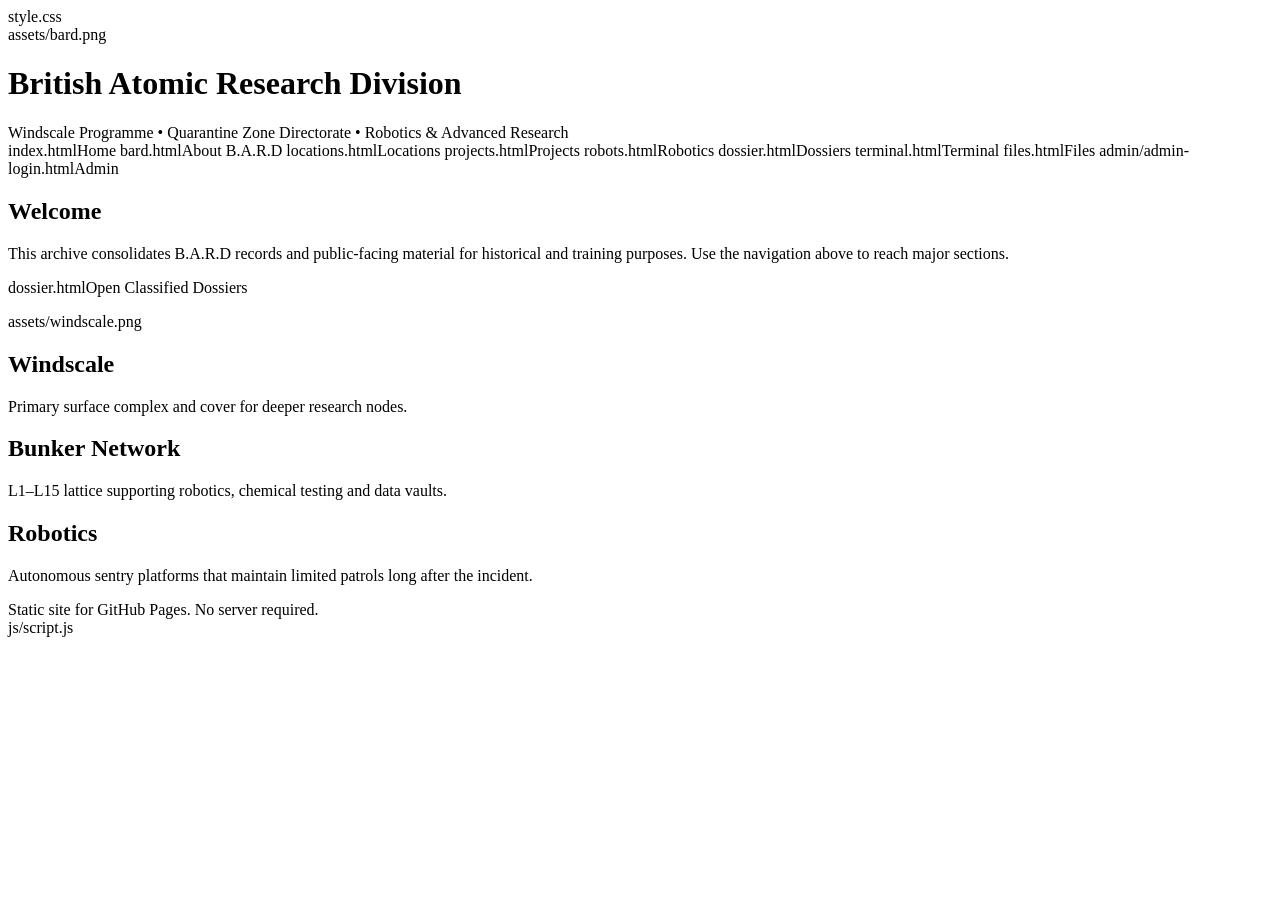
==== index.html @ 35c02854 "Update index.html" ====
<!DOCTYPE html>
<html lang="en">
<head>
<meta charset="UTF-8">
<meta name="viewport" content="width=device-width, initial-scale=1">
<title>British Atomic Research Division — Main Archive</title>
style.css
</head>

<body>
<div class="wrap">

  <header>
    <div class="logodiv">
      assets/bard.png
    </div>
    <div>
      <h1>British Atomic Research Division</h1>
      <div class="sub">Windscale Programme • Quarantine Zone Directorate • Robotics & Advanced Research</div>
    </div>
  </header>

  <!-- ✅ FIXED NAVIGATION BAR -->
  <nav>
    index.htmlHome</a>
    bard.htmlAbout B.A.R.D</a>
    locations.htmlLocations</a>
    projects.htmlProjects</a>
    robots.htmlRobotics</a>
    dossier.htmlDossiers</a>
    terminal.htmlTerminal</a>
    files.htmlFiles</a> <!-- ✅ NEW WORKING LINK -->
    admin/admin-login.htmlAdmin</a>
  </nav>
  <!-- END NAV -->

  <div class="panel grid2">
    <div>
      <h2>Welcome</h2>
      <p>This archive consolidates B.A.R.D records and public‑facing material for historical and training purposes. Use the navigation above to reach major sections.</p>
      <p>dossier.htmlOpen Classified Dossiers</a></p>
    </div>
    <div>
      assets/windscale.png
    </div>
  </div>

  <div class="panel grid3">
    <div>
      <h2>Windscale</h2>
      <p>Primary surface complex and cover for deeper research nodes.</p>
    </div>
    <div>
      <h2>Bunker Network</h2>
      <p>L1–L15 lattice supporting robotics, chemical testing and data vaults.</p>
    </div>
    <div>
      <h2>Robotics</h2>
      <p>Autonomous sentry platforms that maintain limited patrols long after the incident.</p>
    </div>
  </div>

  <div class="meta">Static site for GitHub Pages. No server required.</div>

</div>

js/script.js</script>
</body>
</html>
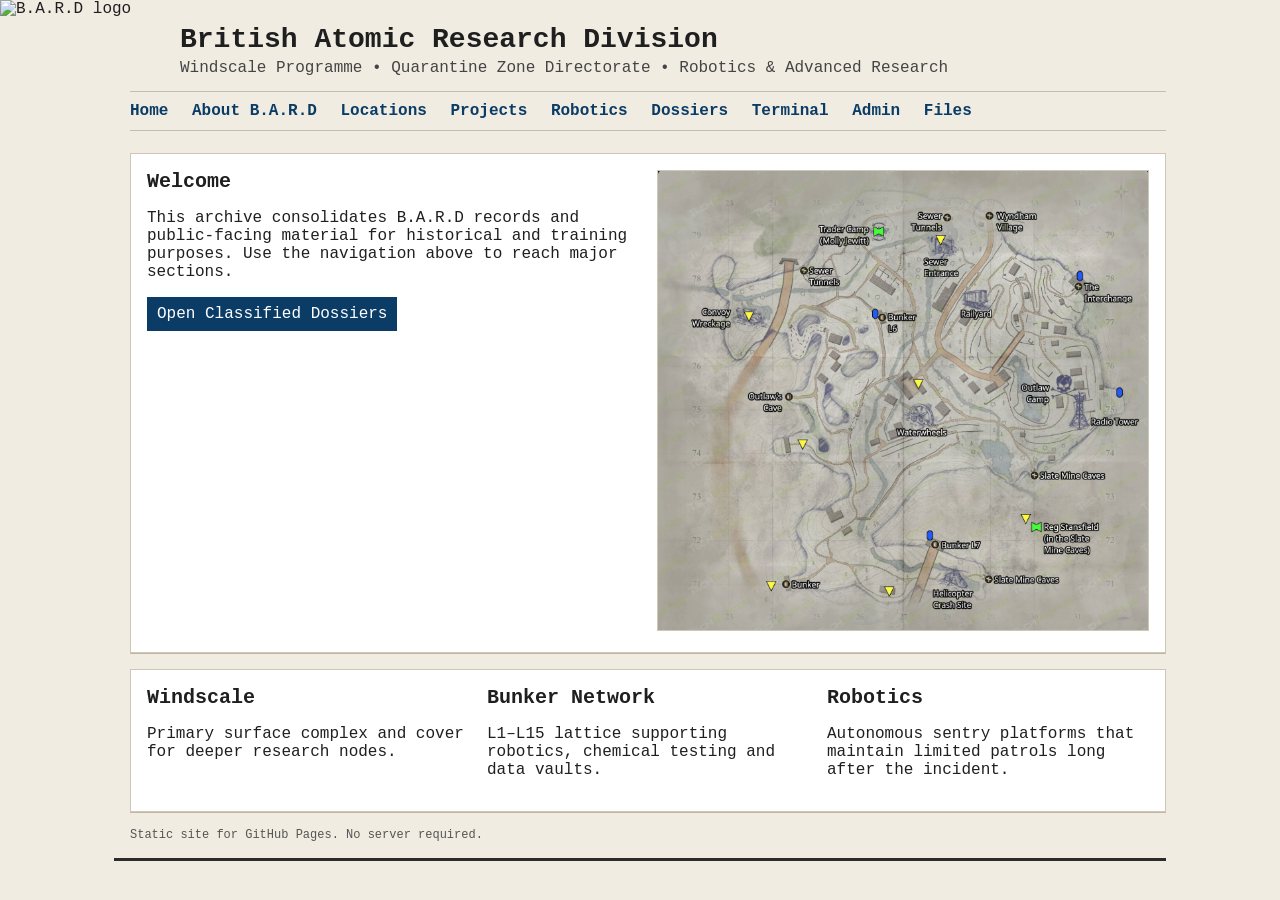
==== commit ffb88ef6: "Update index.html files Index" ====
--- a/index.html
+++ b/index.html
@@ -1,69 +1,58 @@
 <!DOCTYPE html>
-<html lang="en">
-<head>
-<meta charset="UTF-8">
-<meta name="viewport" content="width=device-width, initial-scale=1">
+<html lang="en"><head>
+<meta charset="UTF-8"><meta name="viewport" content="width=device-width, initial-scale=1">
 <title>British Atomic Research Division — Main Archive</title>
-style.css
-</head>
+<link rel="stylesheet" href="style.css">
+</head><body>
+  <div class="wrap">
+    <header>
+      <div class="logodiv">
+      <img src="assets/bard.png" class="logo" alt="B.A.R.D logo">
+      </div>
+      <div>
+        <h1>British Atomic Research Division</h1>
+        <div class="sub">Windscale Programme • Quarantine Zone Directorate • Robotics & Advanced Research</div>
+      </di
+    </header>
+    <nav>
+      <a href="index.html">Home</a>
+      <a href="bard.html">About B.A.R.D</a>
+      <a href="locations.html">Locations</a>
+      <a href="projects.html">Projects</a>
+      <a href="robots.html">Robotics</a>
+      <a href="dossier.html">Dossiers</a>
+      <a href="terminal.html">Terminal</a>
+      <a href="admin/admin-login.html">Admin</a>
+      <a href="files/files.html">Files</a>
+    </nav>
 
-<body>
-<div class="wrap">
+    <div class="panel grid2">
+      <div>
+        <h2>Welcome</h2>
+        <p>This archive consolidates B.A.R.D records and public‑facing material for historical and training purposes. Use the navigation above to reach major sections.</p>
+        <p><a class="btn" href="dossier.html">Open Classified Dossiers</a></p>
+      </div>
+      <div>
+        <img src="assets/windscale.png" class="fit" alt="Windscale / Interchange placeholder">
+      </div>
+    </div>
 
-  <header>
-    <div class="logodiv">
-      assets/bard.png
+    <div class="panel grid3">
+      <div>
+        <h2>Windscale</h2>
+        <p>Primary surface complex and cover for deeper research nodes.</p>
+      </div>
+      <div>
+        <h2>Bunker Network</h2>
+        <p>L1–L15 lattice supporting robotics, chemical testing and data vaults.</p>
+      </div>
+      <div>
+        <h2>Robotics</h2>
+        <p>Autonomous sentry platforms that maintain limited patrols long after the incident.</p>
+      </div>
     </div>
-    <div>
-      <h1>British Atomic Research Division</h1>
-      <div class="sub">Windscale Programme • Quarantine Zone Directorate • Robotics & Advanced Research</div>
-    </div>
-  </header>
 
-  <!-- ✅ FIXED NAVIGATION BAR -->
-  <nav>
-    index.htmlHome</a>
-    bard.htmlAbout B.A.R.D</a>
-    locations.htmlLocations</a>
-    projects.htmlProjects</a>
-    robots.htmlRobotics</a>
-    dossier.htmlDossiers</a>
-    terminal.htmlTerminal</a>
-    files.htmlFiles</a> <!-- ✅ NEW WORKING LINK -->
-    admin/admin-login.htmlAdmin</a>
-  </nav>
-  <!-- END NAV -->
-
-  <div class="panel grid2">
-    <div>
-      <h2>Welcome</h2>
-      <p>This archive consolidates B.A.R.D records and public‑facing material for historical and training purposes. Use the navigation above to reach major sections.</p>
-      <p>dossier.htmlOpen Classified Dossiers</a></p>
-    </div>
-    <div>
-      assets/windscale.png
-    </div>
+    <div class="meta">Static site for GitHub Pages. No server required.</div>
   </div>
-
-  <div class="panel grid3">
-    <div>
-      <h2>Windscale</h2>
-      <p>Primary surface complex and cover for deeper research nodes.</p>
-    </div>
-    <div>
-      <h2>Bunker Network</h2>
-      <p>L1–L15 lattice supporting robotics, chemical testing and data vaults.</p>
-    </div>
-    <div>
-      <h2>Robotics</h2>
-      <p>Autonomous sentry platforms that maintain limited patrols long after the incident.</p>
-    </div>
-  </div>
-
-  <div class="meta">Static site for GitHub Pages. No server required.</div>
-
-</div>
-
-js/script.js</script>
-</body>
-</html>
+<script src="js/script.js" defer></script>
+</body></html>
--- a/style.css
+++ b/style.css
@@ -0,0 +1,31 @@
+:root{--ink:#1f1f1f;--paper:#f0ece2;--accent:#0b3c66;--grid:#c5bfae;--stamp:#b21f2d}
+*{box-sizing:border-box}
+html,body{height:100%}
+body{font-family:"Courier New",monospace;margin:0;background:var(--paper);color:var(--ink)}
+.wrap{max-width:1100px;margin:0 auto;padding:24px}
+header{display:flex;align-items:center;gap:16px;border-bottom:3px solid #2b2b2b;padding-bottom:16px}
+header img.logo{height: 100px;
+    position: relative;
+    position: absolute;
+    top: 0;
+    left: 0;}
+header div.logodev{position: fixed; top: 0; left: 0; width: 100%}
+header h1{margin:0;font-size:28px;padding-left: 50px;}
+.sub{color:#444;margin-top:4px;padding-left: 50px}
+nav{margin:14px 0 22px;border-top:1px solid var(--grid);border-bottom:1px solid var(--grid);padding:10px 0}
+nav a{color:var(--accent);text-decoration:none;font-weight:700;margin-right:14px}
+.panel{background:#fff;border:1px solid #cfc7b6;box-shadow:0 1px 0 #bfb7a4;padding:16px;margin:0 0 16px}
+.panel h2{margin:0 0 8px;font-size:20px}
+.grid2{display:grid;grid-template-columns:1fr 1fr;gap:18px}
+.grid3{display:grid;grid-template-columns:1fr 1fr 1fr;gap:18px}
+img.fit{max-width:100%;height:auto;border:1px solid #cfc7b6}
+.stamp{display:inline-block;background:var(--stamp);color:#fff;font-weight:800;padding:2px 8px;letter-spacing:.08em}
+.btn{display:inline-block;background:var(--accent);color:#fff;padding:8px 10px;text-decoration:none}
+.note{background:#fff8d9;border-left:4px solid #e0b800;padding:10px}
+.meta{font-size:12px;color:#555}
+.table{width:100%;border-collapse:collapse}
+.table th,.table td{border:1px solid #cfc7b6;padding:8px;text-align:left}
+.table th{background:#f6f3ea}
+.redact{background:#000;color:#000;border-radius:2px;padding:0 4px}
+code{background:#fff3cd;padding:2px 4px}
+@media(max-width:900px){.grid2,.grid3{grid-template-columns:1fr}}
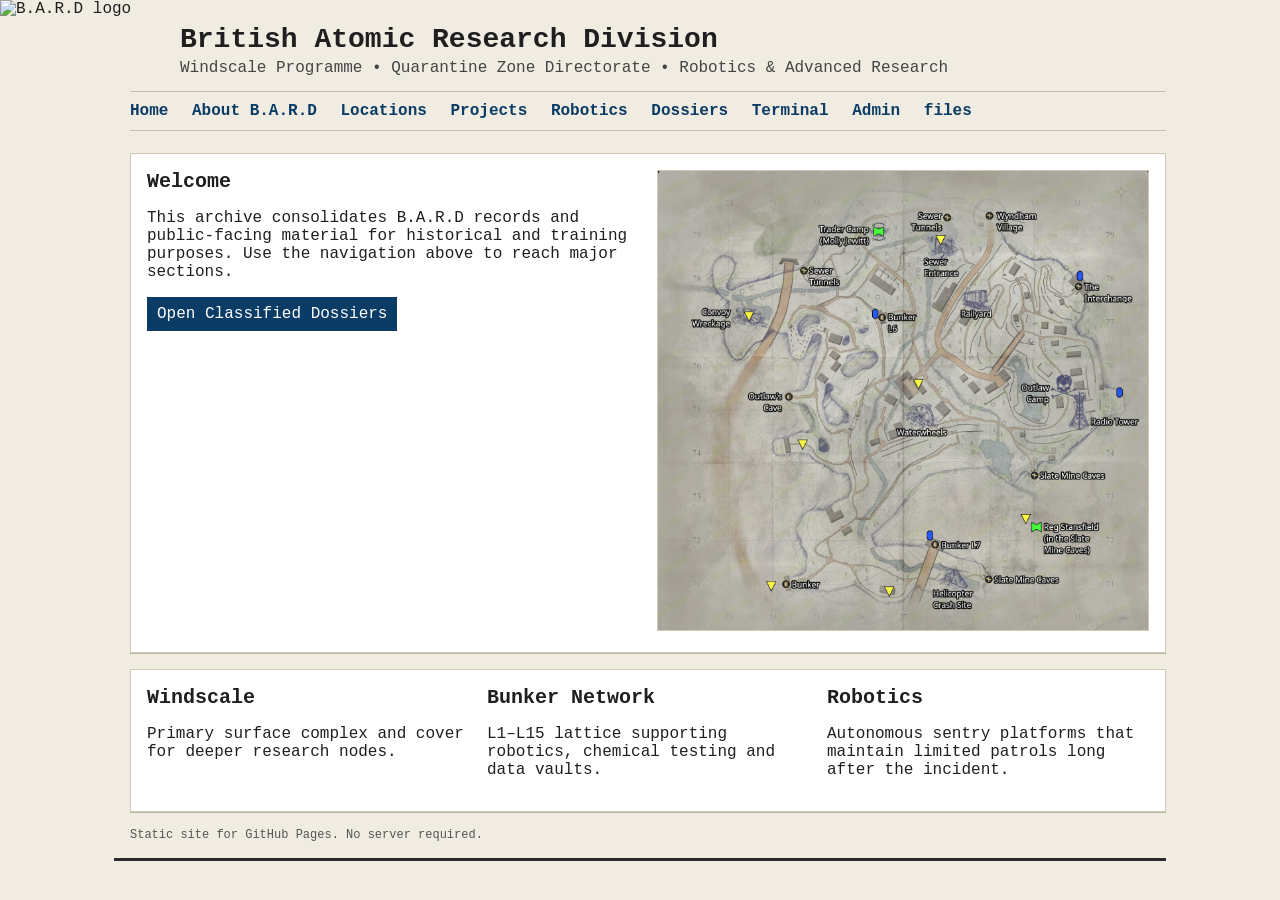
==== commit 76a4cc2f: "Update index.html" ====
--- a/index.html
+++ b/index.html
@@ -23,7 +23,7 @@
       <a href="dossier.html">Dossiers</a>
       <a href="terminal.html">Terminal</a>
       <a href="admin/admin-login.html">Admin</a>
-      <a href="files/files.html">Files</a>
+      <a href="files/files.html">files</a>
     </nav>
 
     <div class="panel grid2">
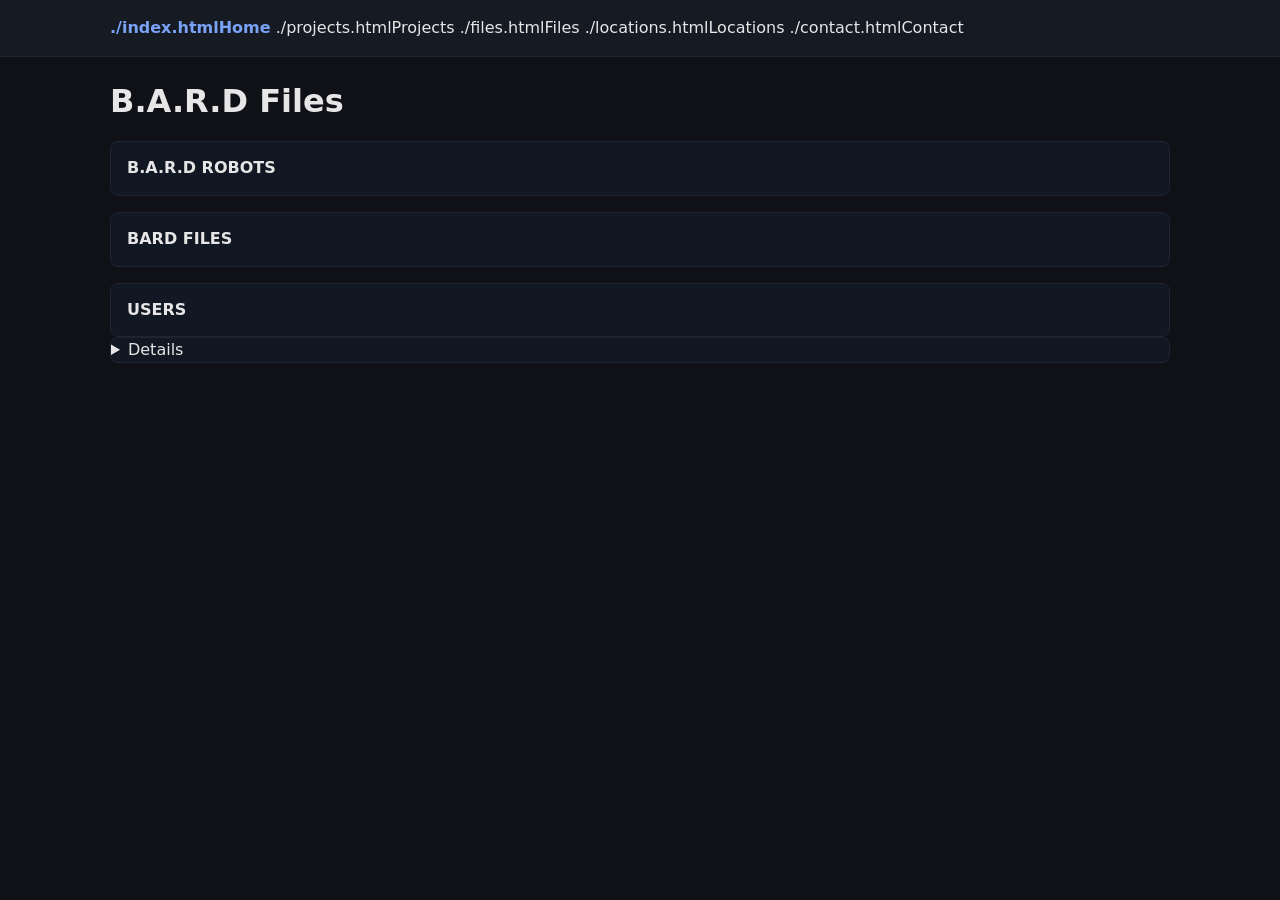
==== commit 7ce1b97e: "Update index.html" ====
--- a/index.html
+++ b/index.html
@@ -1,58 +1,159 @@
 <!DOCTYPE html>
-<html lang="en"><head>
-<meta charset="UTF-8"><meta name="viewport" content="width=device-width, initial-scale=1">
-<title>British Atomic Research Division — Main Archive</title>
-<link rel="stylesheet" href="style.css">
-</head><body>
-  <div class="wrap">
-    <header>
-      <div class="logodiv">
-      <img src="assets/bard.png" class="logo" alt="B.A.R.D logo">
+<html lang="en">
+<head>
+  <meta charset="utf-8" />
+  <meta name="viewport" content="width=device-width, initial-scale=1" />
+  <title>B.A.R.D – Files</title>
+
+  <style>
+    :root {
+      --bg:#0f1117; --panel:#151a23; --line:#1f2430; --ink:#e6e6e6;
+      --muted:#aab2c0; --brand:#7aa2f7; --accent:#89d185; --hover:#1a2230;
+    }
+    * { box-sizing: border-box; }
+    body { margin:0; background:var(--bg); color:var(--ink);
+      font-family: system-ui, -apple-system, Segoe UI, Roboto, Ubuntu, Cantarell, Arial, "Noto Sans";
+      line-height:1.5;
+    }
+    header { position: sticky; top:0; z-index:10; background:#151a23; border-bottom:1px solid var(--line); }
+    .wrap { max-width:1100px; margin:0 auto; padding:1rem 1.25rem; }
+    .brand { font-weight:700; color:var(--brand); text-decoration:none; }
+    nav { margin-top:.5rem; display:flex; gap:.65rem; flex-wrap:wrap; }
+    nav a { color:var(--muted); text-decoration:none; padding:.35rem .6rem; border-radius:.35rem; }
+    nav a:hover { color:var(--ink); background:var(--hover); }
+    nav a[aria-current="page"] { color:var(--ink); background:#1f2a3d; border:1px solid #2a3850; }
+
+    main { padding:2rem 1.25rem; }
+    h1 { margin:.25rem 0 1rem; font-size:clamp(1.6rem,2.5vw,2rem); }
+
+    /* Panels */
+    .panel { background:var(--panel); border:1px solid var(--line);
+      border-radius:.6rem; padding:1rem; }
+
+    /* Collapsible lists */
+    details.group { border:1px solid var(--line); border-radius:.5rem; background:#121823; }
+    details.group + details.group { margin-top:1rem; }
+    details.group > summary {
+      list-style:none; cursor:pointer; padding: .9rem 1rem; font-weight:600;
+      color:var(--ink);
+    }
+    details.group > summary::-webkit-details-marker { display:none; }
+    details.group[open] > summary { background:#141b27; border-bottom:1px solid var(--line); }
+
+    .group-body { padding:1rem; }
+
+    /* Nested robot entries */
+    details.robot { border:1px dashed var(--line); border-radius:.5rem; }
+    details.robot + details.robot { margin-top:.75rem; }
+    details.robot > summary {
+      list-style:none; cursor:pointer; padding:.6rem .75rem; font-weight:600; color:var(--accent);
+    }
+    details.robot > summary::-webkit-details-marker { display:none; }
+    .entry { padding:.75rem .9rem 1rem; color:var(--ink); }
+    .entry dl { margin:0; display:grid; grid-template-columns: 160px 1fr; gap:.35rem .75rem; }
+    .entry dt { color:var(--muted); }
+    .entry dd { margin:0; }
+
+    /* Simple lists of files/links */
+    .linklist { display:grid; gap:.5rem; }
+    .linklist a {
+      color:var(--accent); text-decoration:none; padding:.45rem .6rem; border-radius:.35rem;
+    }
+    .linklist a:hover { background:var(--hover); }
+
+    /* Small label */
+    .tag { display:inline-block; color:var(--muted); font-size:.85rem; }
+  </style>
+</head>
+
+<body>
+  <header>
+    <div class="wrap">
+      <a class="brand" href="./index.html aria-label="Primary">
+        ./index.htmlHome</a>
+        ./projects.htmlProjects</a>
+        ./files.htmlFiles</a>
+        ./locations.htmlLocations</a>
+        ./contact.htmlContact</a>
+      </nav>
+    </div>
+  </header>
+
+  <main class="wrap">
+    <h1>B.A.R.D Files</h1>
+
+    <!-- ========== B.A.R.D ROBOTS ========== -->
+    <details class="group" id="bard-robots">
+      <summary>B.A.R.D ROBOTS</summary>
+      <div class="group-body">
+
+        <!-- Robot entry – duplicate this block per robot -->
+        <details class="robot">
+          <summary>Robot – NAME</summary>
+          <div class="entry">
+            <dl>
+              <dt>Robot type</dt>
+              <dd></dd>
+
+              <dt>Robot information</dt>
+              <dd></dd>
+            </dl>
+          </div>
+        </details>
+
+        <!-- Example additional empty entries (safe to duplicate/remove) -->
+        <details class="robot">
+          <summary>Robot – NAME</summary>
+          <div class="entry">
+            <dl>
+              <dt>Robot type</dt><dd></dd>
+              <dt>Robot information</dt><dd></dd>
+            </dl>
+          </div>
+        </details>
+
       </div>
-      <div>
-        <h1>British Atomic Research Division</h1>
-        <div class="sub">Windscale Programme • Quarantine Zone Directorate • Robotics & Advanced Research</div>
-      </di
-    </header>
-    <nav>
-      <a href="index.html">Home</a>
-      <a href="bard.html">About B.A.R.D</a>
-      <a href="locations.html">Locations</a>
-      <a href="projects.html">Projects</a>
-      <a href="robots.html">Robotics</a>
-      <a href="dossier.html">Dossiers</a>
-      <a href="terminal.html">Terminal</a>
-      <a href="admin/admin-login.html">Admin</a>
-      <a href="files/files.html">files</a>
-    </nav>
+    </details>
 
-    <div class="panel grid2">
-      <div>
-        <h2>Welcome</h2>
-        <p>This archive consolidates B.A.R.D records and public‑facing material for historical and training purposes. Use the navigation above to reach major sections.</p>
-        <p><a class="btn" href="dossier.html">Open Classified Dossiers</a></p>
+    <!-- ========== BARD FILES (general docs) ========== -->
+    <details class="group" id="bard-files">
+      <summary>BARD FILES</summary>
+      <div class="group-body">
+        <div class="linklist">
+          <!-- Replace with real paths/files -->
+          ./assets/docs/overview.pdfoverview.pdf</a>
+          ./assets/docs/specs.mdspecs.md</a>
+          ./syllabus.htmlsyllabus.html</a>
+        </div>
       </div>
-      <div>
-        <img src="assets/windscale.png" class="fit" alt="Windscale / Interchange placeholder">
+    </details>
+
+    <!-- ========== USERS (internal) ========== -->
+    <details class="group" id="users">
+      <summary>USERS</summary>
+      <div class="group-body">
+        <div class="linklist">
+          <!-- Add your internal user docs here -->
+          ./assets/users/index.htmldirectory</a>
+          <a href="./assets/userssvaccess.csv</a>
+        </div>
+        <span class="tag">Internal</span>
       </div>
-    </div>
+    </details>
 
-    <div class="panel grid3">
-      <div>
-        <h2>Windscale</h2>
-        <p>Primary surface complex and cover for deeper research nodes.</p>
+    <!-- ========== PROJECTS (lore) ========== -->
+    <details class="group" id="projects">
+      <summary>PROJECTS</summary>
+      <div class="group-body">
+        <div class="linklist">
+          <!-- Link to project write-ups -->
+          ./projects.html#currentcurrent projects</a>
+          ./assets/projects/roadmap.mdroadmap.md</a>
+          ./assets/projects/archive/archive/</a>
+        </div>
       </div>
-      <div>
-        <h2>Bunker Network</h2>
-        <p>L1–L15 lattice supporting robotics, chemical testing and data vaults.</p>
-      </div>
-      <div>
-        <h2>Robotics</h2>
-        <p>Autonomous sentry platforms that maintain limited patrols long after the incident.</p>
-      </div>
-    </div>
+    </details>
 
-    <div class="meta">Static site for GitHub Pages. No server required.</div>
-  </div>
-<script src="js/script.js" defer></script>
-</body></html>
+  </main>
+</body>
+</html>
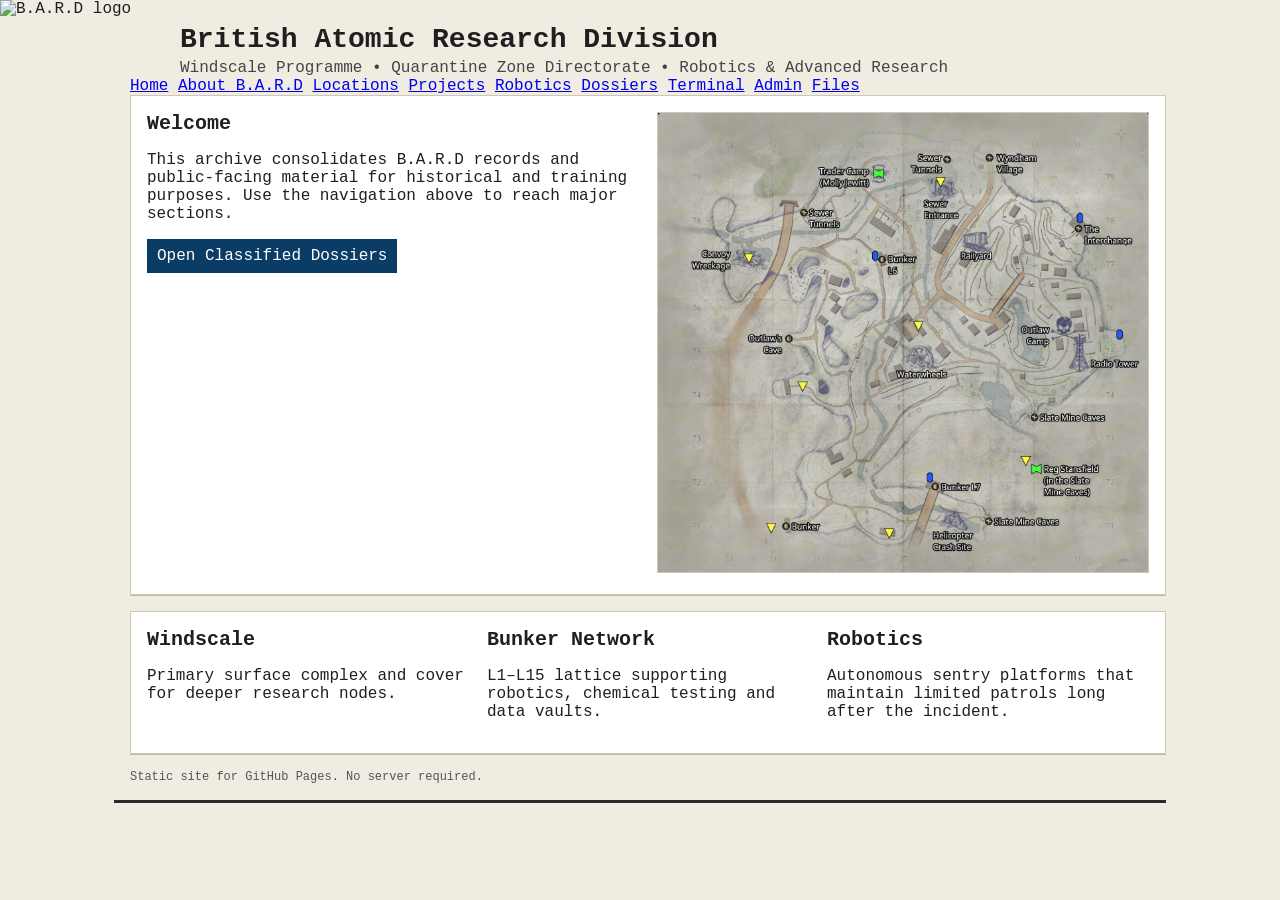
==== commit e9b59d76: "Update index.html" ====
--- a/index.html
+++ b/index.html
@@ -1,159 +1,56 @@
 <!DOCTYPE html>
-<html lang="en">
-<head>
-  <meta charset="utf-8" />
-  <meta name="viewport" content="width=device-width, initial-scale=1" />
-  <title>B.A.R.D – Files</title>
+<html lang="en"><head>
+<meta charset="UTF-8"><meta name="viewport" content="width=device-width, initial-scale=1">
+<title>British Atomic Research Division — Main Archive</title>
+<link rel="stylesheet" href="style.css">
+</head><body>
+  <div class="wrap">
+    <header>
+      <div class="logodiv">
+      <img src="assets/bard.png" class="logo" alt="B.A.R.D logo">
+      </div>
+      <div>
+        <h1>British Atomic Research Division</h1>
+        <div class="sub">Windscale Programme • Quarantine Zone Directorate • Robotics & Advanced Research</div>
+</nav>
+      <a href="index.html">Home</a>
+      <a href="bard.html">About B.A.R.D</a>
+      <a href="locations.html">Locations</a>
+      <a href="projects.html">Projects</a>
+      <a href="robots.html">Robotics</a>
+      <a href="dossier.html">Dossiers</a>
+      <a href="terminal.html">Terminal</a>
+      <a href="admin/admin-login.html">Admin</a>
+      <a href="files.html">Files</a>
+    </nav>
 
-  <style>
-    :root {
-      --bg:#0f1117; --panel:#151a23; --line:#1f2430; --ink:#e6e6e6;
-      --muted:#aab2c0; --brand:#7aa2f7; --accent:#89d185; --hover:#1a2230;
-    }
-    * { box-sizing: border-box; }
-    body { margin:0; background:var(--bg); color:var(--ink);
-      font-family: system-ui, -apple-system, Segoe UI, Roboto, Ubuntu, Cantarell, Arial, "Noto Sans";
-      line-height:1.5;
-    }
-    header { position: sticky; top:0; z-index:10; background:#151a23; border-bottom:1px solid var(--line); }
-    .wrap { max-width:1100px; margin:0 auto; padding:1rem 1.25rem; }
-    .brand { font-weight:700; color:var(--brand); text-decoration:none; }
-    nav { margin-top:.5rem; display:flex; gap:.65rem; flex-wrap:wrap; }
-    nav a { color:var(--muted); text-decoration:none; padding:.35rem .6rem; border-radius:.35rem; }
-    nav a:hover { color:var(--ink); background:var(--hover); }
-    nav a[aria-current="page"] { color:var(--ink); background:#1f2a3d; border:1px solid #2a3850; }
+    <div class="panel grid2">
+      <div>
+        <h2>Welcome</h2>
+        <p>This archive consolidates B.A.R.D records and public‑facing material for historical and training purposes. Use the navigation above to reach major sections.</p>
+        <p><a class="btn" href="dossier.html">Open Classified Dossiers</a></p>
+      </div>
+      <div>
+        <img src="assets/windscale.png" class="fit" alt="Windscale / Interchange placeholder">
+      </div>
+    </div>
 
-    main { padding:2rem 1.25rem; }
-    h1 { margin:.25rem 0 1rem; font-size:clamp(1.6rem,2.5vw,2rem); }
+    <div class="panel grid3">
+      <div>
+        <h2>Windscale</h2>
+        <p>Primary surface complex and cover for deeper research nodes.</p>
+      </div>
+      <div>
+        <h2>Bunker Network</h2>
+        <p>L1–L15 lattice supporting robotics, chemical testing and data vaults.</p>
+      </div>
+      <div>
+        <h2>Robotics</h2>
+        <p>Autonomous sentry platforms that maintain limited patrols long after the incident.</p>
+      </div>
+    </div>
 
-    /* Panels */
-    .panel { background:var(--panel); border:1px solid var(--line);
-      border-radius:.6rem; padding:1rem; }
-
-    /* Collapsible lists */
-    details.group { border:1px solid var(--line); border-radius:.5rem; background:#121823; }
-    details.group + details.group { margin-top:1rem; }
-    details.group > summary {
-      list-style:none; cursor:pointer; padding: .9rem 1rem; font-weight:600;
-      color:var(--ink);
-    }
-    details.group > summary::-webkit-details-marker { display:none; }
-    details.group[open] > summary { background:#141b27; border-bottom:1px solid var(--line); }
-
-    .group-body { padding:1rem; }
-
-    /* Nested robot entries */
-    details.robot { border:1px dashed var(--line); border-radius:.5rem; }
-    details.robot + details.robot { margin-top:.75rem; }
-    details.robot > summary {
-      list-style:none; cursor:pointer; padding:.6rem .75rem; font-weight:600; color:var(--accent);
-    }
-    details.robot > summary::-webkit-details-marker { display:none; }
-    .entry { padding:.75rem .9rem 1rem; color:var(--ink); }
-    .entry dl { margin:0; display:grid; grid-template-columns: 160px 1fr; gap:.35rem .75rem; }
-    .entry dt { color:var(--muted); }
-    .entry dd { margin:0; }
-
-    /* Simple lists of files/links */
-    .linklist { display:grid; gap:.5rem; }
-    .linklist a {
-      color:var(--accent); text-decoration:none; padding:.45rem .6rem; border-radius:.35rem;
-    }
-    .linklist a:hover { background:var(--hover); }
-
-    /* Small label */
-    .tag { display:inline-block; color:var(--muted); font-size:.85rem; }
-  </style>
-</head>
-
-<body>
-  <header>
-    <div class="wrap">
-      <a class="brand" href="./index.html aria-label="Primary">
-        ./index.htmlHome</a>
-        ./projects.htmlProjects</a>
-        ./files.htmlFiles</a>
-        ./locations.htmlLocations</a>
-        ./contact.htmlContact</a>
-      </nav>
-    </div>
-  </header>
-
-  <main class="wrap">
-    <h1>B.A.R.D Files</h1>
-
-    <!-- ========== B.A.R.D ROBOTS ========== -->
-    <details class="group" id="bard-robots">
-      <summary>B.A.R.D ROBOTS</summary>
-      <div class="group-body">
-
-        <!-- Robot entry – duplicate this block per robot -->
-        <details class="robot">
-          <summary>Robot – NAME</summary>
-          <div class="entry">
-            <dl>
-              <dt>Robot type</dt>
-              <dd></dd>
-
-              <dt>Robot information</dt>
-              <dd></dd>
-            </dl>
-          </div>
-        </details>
-
-        <!-- Example additional empty entries (safe to duplicate/remove) -->
-        <details class="robot">
-          <summary>Robot – NAME</summary>
-          <div class="entry">
-            <dl>
-              <dt>Robot type</dt><dd></dd>
-              <dt>Robot information</dt><dd></dd>
-            </dl>
-          </div>
-        </details>
-
-      </div>
-    </details>
-
-    <!-- ========== BARD FILES (general docs) ========== -->
-    <details class="group" id="bard-files">
-      <summary>BARD FILES</summary>
-      <div class="group-body">
-        <div class="linklist">
-          <!-- Replace with real paths/files -->
-          ./assets/docs/overview.pdfoverview.pdf</a>
-          ./assets/docs/specs.mdspecs.md</a>
-          ./syllabus.htmlsyllabus.html</a>
-        </div>
-      </div>
-    </details>
-
-    <!-- ========== USERS (internal) ========== -->
-    <details class="group" id="users">
-      <summary>USERS</summary>
-      <div class="group-body">
-        <div class="linklist">
-          <!-- Add your internal user docs here -->
-          ./assets/users/index.htmldirectory</a>
-          <a href="./assets/userssvaccess.csv</a>
-        </div>
-        <span class="tag">Internal</span>
-      </div>
-    </details>
-
-    <!-- ========== PROJECTS (lore) ========== -->
-    <details class="group" id="projects">
-      <summary>PROJECTS</summary>
-      <div class="group-body">
-        <div class="linklist">
-          <!-- Link to project write-ups -->
-          ./projects.html#currentcurrent projects</a>
-          ./assets/projects/roadmap.mdroadmap.md</a>
-          ./assets/projects/archive/archive/</a>
-        </div>
-      </div>
-    </details>
-
-  </main>
-</body>
-</html>
+    <div class="meta">Static site for GitHub Pages. No server required.</div>
+  </div>
+<script src="js/script.js" defer></script>
+</body></html>
--- a/style.css
+++ b/style.css
@@ -0,0 +1,31 @@
+:root{--ink:#1f1f1f;--paper:#f0ece2;--accent:#0b3c66;--grid:#c5bfae;--stamp:#b21f2d}
+*{box-sizing:border-box}
+html,body{height:100%}
+body{font-family:"Courier New",monospace;margin:0;background:var(--paper);color:var(--ink)}
+.wrap{max-width:1100px;margin:0 auto;padding:24px}
+header{display:flex;align-items:center;gap:16px;border-bottom:3px solid #2b2b2b;padding-bottom:16px}
+header img.logo{height: 100px;
+    position: relative;
+    position: absolute;
+    top: 0;
+    left: 0;}
+header div.logodev{position: fixed; top: 0; left: 0; width: 100%}
+header h1{margin:0;font-size:28px;padding-left: 50px;}
+.sub{color:#444;margin-top:4px;padding-left: 50px}
+nav{margin:14px 0 22px;border-top:1px solid var(--grid);border-bottom:1px solid var(--grid);padding:10px 0}
+nav a{color:var(--accent);text-decoration:none;font-weight:700;margin-right:14px}
+.panel{background:#fff;border:1px solid #cfc7b6;box-shadow:0 1px 0 #bfb7a4;padding:16px;margin:0 0 16px}
+.panel h2{margin:0 0 8px;font-size:20px}
+.grid2{display:grid;grid-template-columns:1fr 1fr;gap:18px}
+.grid3{display:grid;grid-template-columns:1fr 1fr 1fr;gap:18px}
+img.fit{max-width:100%;height:auto;border:1px solid #cfc7b6}
+.stamp{display:inline-block;background:var(--stamp);color:#fff;font-weight:800;padding:2px 8px;letter-spacing:.08em}
+.btn{display:inline-block;background:var(--accent);color:#fff;padding:8px 10px;text-decoration:none}
+.note{background:#fff8d9;border-left:4px solid #e0b800;padding:10px}
+.meta{font-size:12px;color:#555}
+.table{width:100%;border-collapse:collapse}
+.table th,.table td{border:1px solid #cfc7b6;padding:8px;text-align:left}
+.table th{background:#f6f3ea}
+.redact{background:#000;color:#000;border-radius:2px;padding:0 4px}
+code{background:#fff3cd;padding:2px 4px}
+@media(max-width:900px){.grid2,.grid3{grid-template-columns:1fr}}
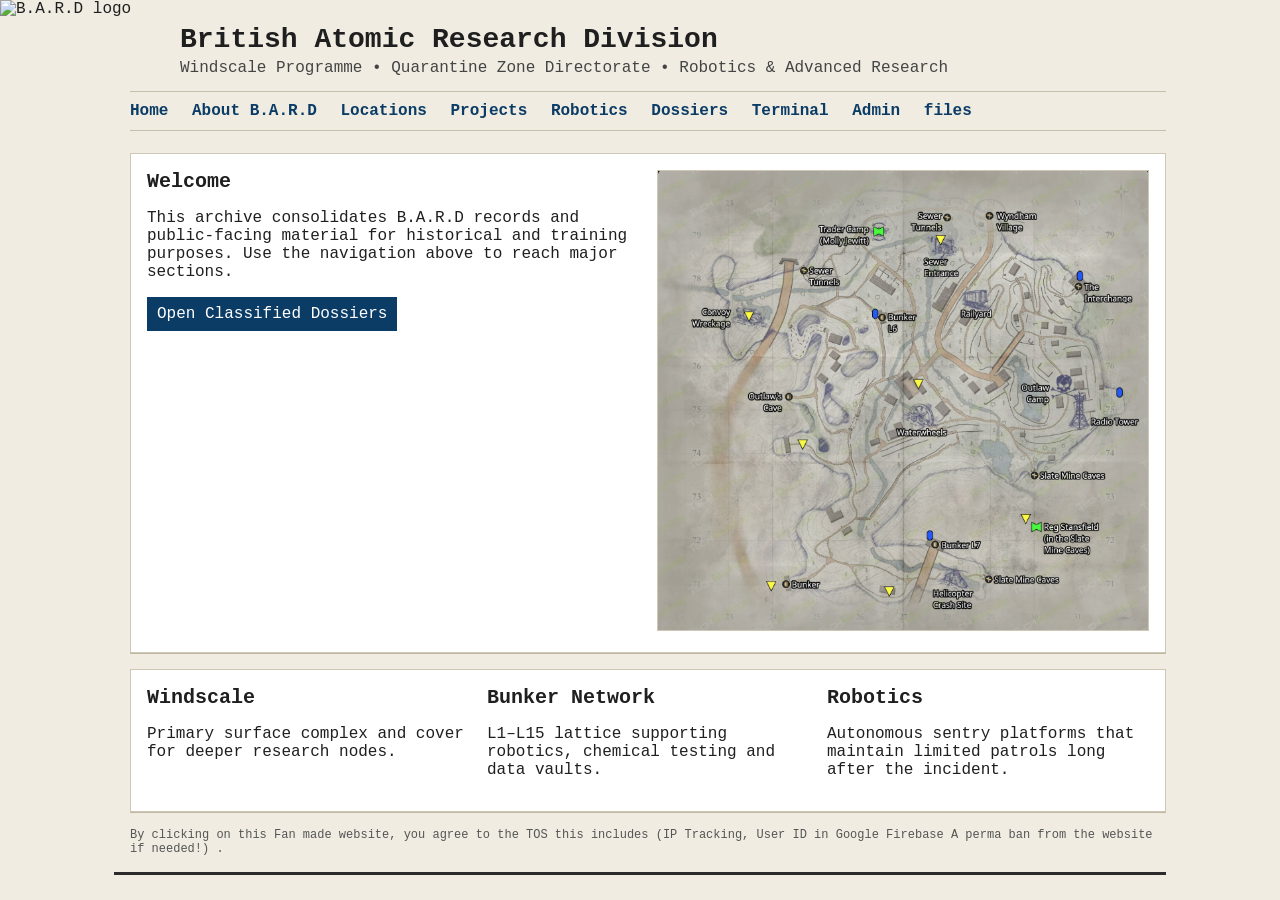
==== commit 44f7fad0: "Update index.html" ====
--- a/index.html
+++ b/index.html
@@ -12,7 +12,9 @@
       <div>
         <h1>British Atomic Research Division</h1>
         <div class="sub">Windscale Programme • Quarantine Zone Directorate • Robotics & Advanced Research</div>
-</nav>
+      </di
+    </header>
+    <nav>
       <a href="index.html">Home</a>
       <a href="bard.html">About B.A.R.D</a>
       <a href="locations.html">Locations</a>
@@ -21,7 +23,7 @@
       <a href="dossier.html">Dossiers</a>
       <a href="terminal.html">Terminal</a>
       <a href="admin/admin-login.html">Admin</a>
-      <a href="files.html">Files</a>
+      <a href="files.html">files</a>
     </nav>
 
     <div class="panel grid2">
@@ -50,7 +52,120 @@
       </div>
     </div>
 
-    <div class="meta">Static site for GitHub Pages. No server required.</div>
+    <div class="meta"> By clicking on this Fan made website, you agree to the TOS this includes (IP Tracking, User ID in Google Firebase A perma ban from the website if needed!) .</div>
   </div>
+
+
+
+  <!-- ---------- Firebase presence (unique device, site-wide) ---------- -->
+<script type="module">
+  // This script keeps your device counted across ALL pages and tabs (1 per device/browser profile).
+  const firebaseConfig = {
+    apiKey: "AIzaSyDSkdC2shGSGv58Sqv8rchkomNxS525RRU",
+    authDomain: "b-a-r-d.firebaseapp.com",
+    databaseURL: "https://b-a-r-d-default-rtdb.firebaseio.com",
+    projectId: "b-a-r-d",
+    appId: "1:998685683728:web:6b3789b12049e903fcda95"
+  };
+
+  // If the Active Users UI exists on this page, we’ll update it; otherwise we just log.
+  const countEl = document.getElementById('activeUsersCount');
+  const barEl   = document.getElementById('activeUsersBar');
+  const pctEl   = document.getElementById('activeUsersPct');
+
+  const configured =
+    !!firebaseConfig.apiKey &&
+    !!firebaseConfig.projectId &&
+    !!firebaseConfig.databaseURL &&
+    (firebaseConfig.databaseURL.includes("firebaseio.com") || firebaseConfig.databaseURL.includes("firebasedatabase.app"));
+
+  function updateActiveDevices(n){
+    const pct = Math.max(0, Math.min(100, n)); // simple 1 device = 1%
+    if (countEl) countEl.textContent = String(n);
+    if (barEl)   barEl.style.width = pct + '%';
+    if (pctEl)   pctEl.textContent = pct + '%';
+    // Also dispatch a site-wide event any page can listen to
+    window.dispatchEvent(new CustomEvent('bard:activeDevices', { detail: { count: n, pct } }));
+  }
+  updateActiveDevices(0);
+
+  (async () => {
+    console.log("[B.A.R.D] Presence starting. Path:", location.pathname);
+    if (!configured) {
+      console.warn("[B.A.R.D] Active users disabled (missing/invalid config).");
+      return;
+    }
+    try {
+      const [{ initializeApp },
+             { getDatabase, ref, onValue, set, onDisconnect, serverTimestamp },
+             { getAuth, signInAnonymously, onAuthStateChanged }] = await Promise.all([
+        import('https://www.gstatic.com/firebasejs/10.12.3/firebase-app.js'),
+        import('https://www.gstatic.com/firebasejs/10.12.3/firebase-database.js'),
+        import('https://www.gstatic.com/firebasejs/10.12.3/firebase-auth.js')
+      ]);
+
+      const app  = initializeApp(firebaseConfig);
+      const db   = getDatabase(app);
+      const auth = getAuth(app);
+
+      await signInAnonymously(auth);
+      console.log("[B.A.R.D] Signed in anonymously.");
+
+      onAuthStateChanged(auth, async (user) => {
+        if (!user) return;
+
+        const uid = user.uid;
+        const sessionId = Math.random().toString(36).slice(2,10);
+        const myPath = `presence/${uid}/${sessionId}`;
+        const myRef  = ref(db, myPath);
+
+        const writePresence = async () => {
+          await set(myRef, { ts: serverTimestamp(), page: location.pathname });
+        };
+
+        await writePresence();
+        console.log("[B.A.R.D] Wrote presence at", myPath);
+
+        onDisconnect(myRef).remove();
+        console.log("[B.A.R.D] onDisconnect registered for", myPath);
+
+        setInterval(writePresence, 20000); // heartbeat 20s
+
+        // === Count unique devices (1 per UID), SITE-WIDE (SCOPE_PATH = null) ===
+        const presenceRoot = ref(db, 'presence');
+        onValue(presenceRoot, (snap) => {
+          const now = Date.now();
+          const RECENT_MS = 45000;
+          const SCOPE_PATH = null; // site-wide: do not filter by page
+
+          let totalDevices = 0;
+
+          snap.forEach(uidNode => {
+            let userActive = false;
+            uidNode.forEach(sessNode => {
+              const v = sessNode.val();
+              if (!v) return;
+
+              const ts = typeof v.ts === 'number' ? v.ts : 0;
+              const fresh = ts && (now - ts <= RECENT_MS);
+              const pageOK = !SCOPE_PATH || v.page === SCOPE_PATH;
+
+              if (fresh && pageOK) userActive = true;
+            });
+            if (userActive) totalDevices += 1;
+          });
+
+          console.log("[B.A.R.D] Active devices:", totalDevices);
+          updateActiveDevices(totalDevices);
+        });
+      });
+    } catch (err) {
+      console.error("[B.A.R.D] Active users setup failed:", err);
+    }
+  })();
+</script>
+
+</body>
+</html>
 <script src="js/script.js" defer></script>
 </body></html>
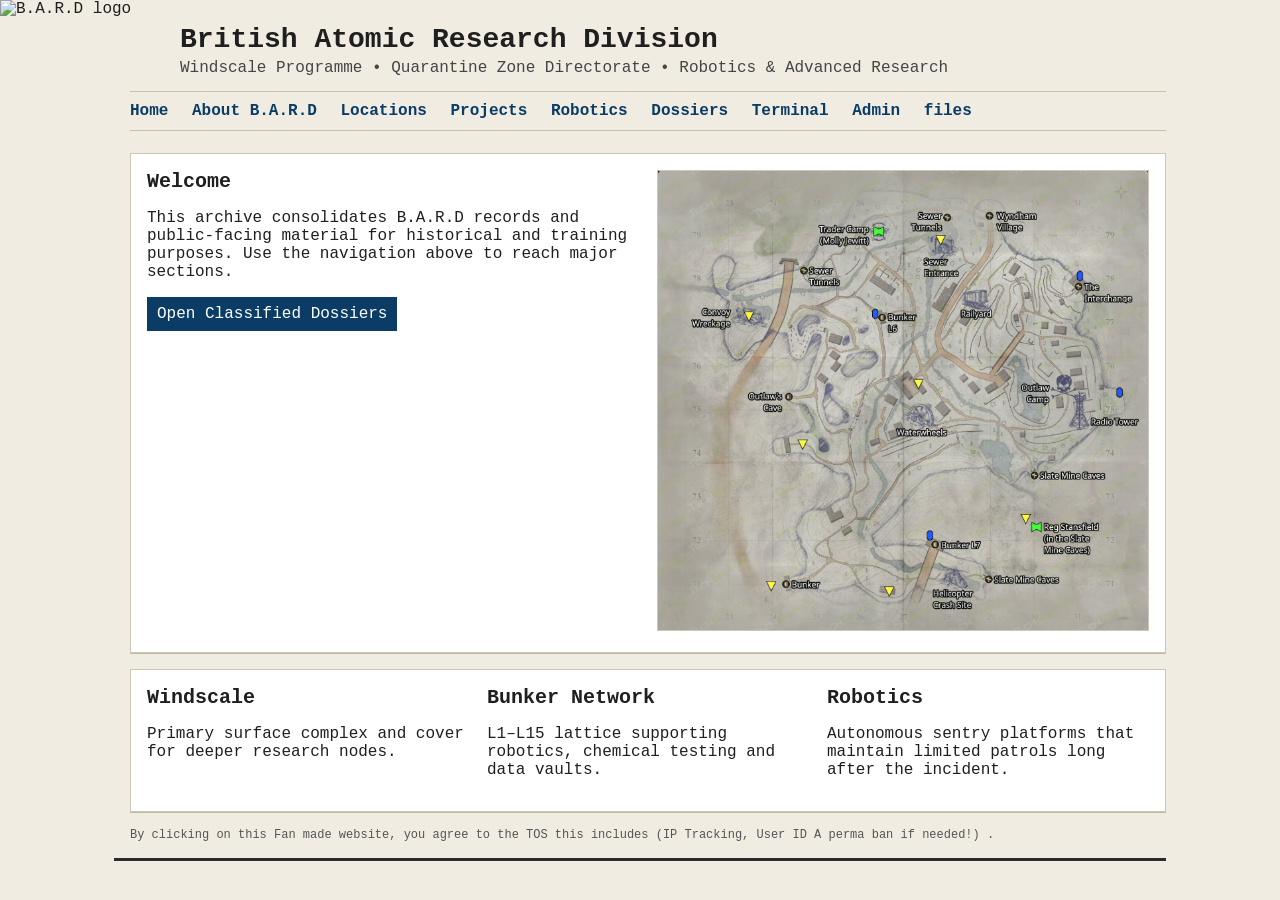
==== commit c8f93fa6: "Update index.html" ====
--- a/index.html
+++ b/index.html
@@ -52,7 +52,7 @@
       </div>
     </div>
 
-    <div class="meta"> By clicking on this Fan made website, you agree to the TOS this includes (IP Tracking, User ID in Google Firebase A perma ban from the website if needed!) .</div>
+    <div class="meta"> By clicking on this Fan made website, you agree to the TOS this includes (IP Tracking, User ID A perma ban if needed!) .</div>
   </div>
 
 
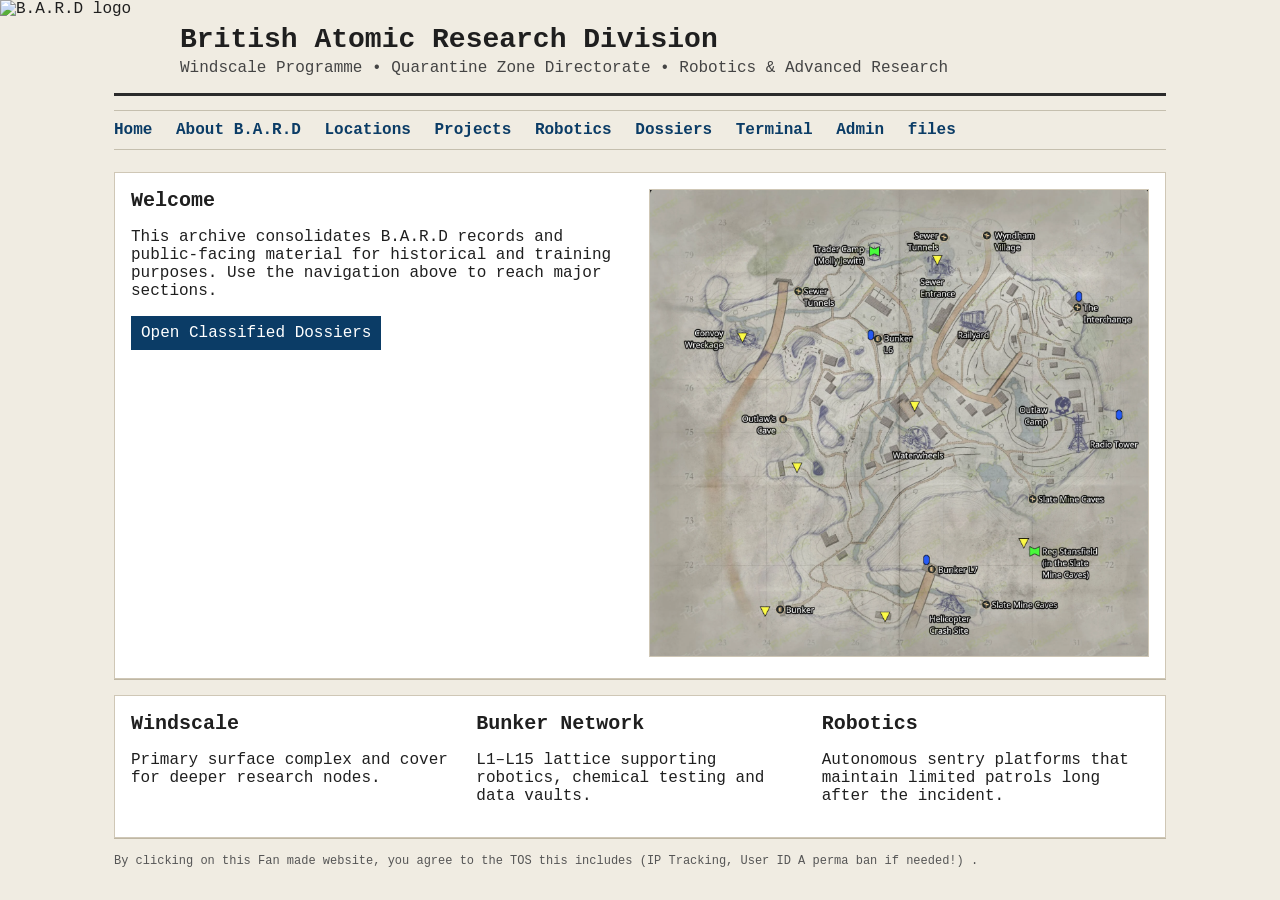
==== commit 513e0eaa: "Update index.html" ====
--- a/index.html
+++ b/index.html
@@ -12,7 +12,7 @@
       <div>
         <h1>British Atomic Research Division</h1>
         <div class="sub">Windscale Programme • Quarantine Zone Directorate • Robotics & Advanced Research</div>
-      </di
+      </div>
     </header>
     <nav>
       <a href="index.html">Home</a>
